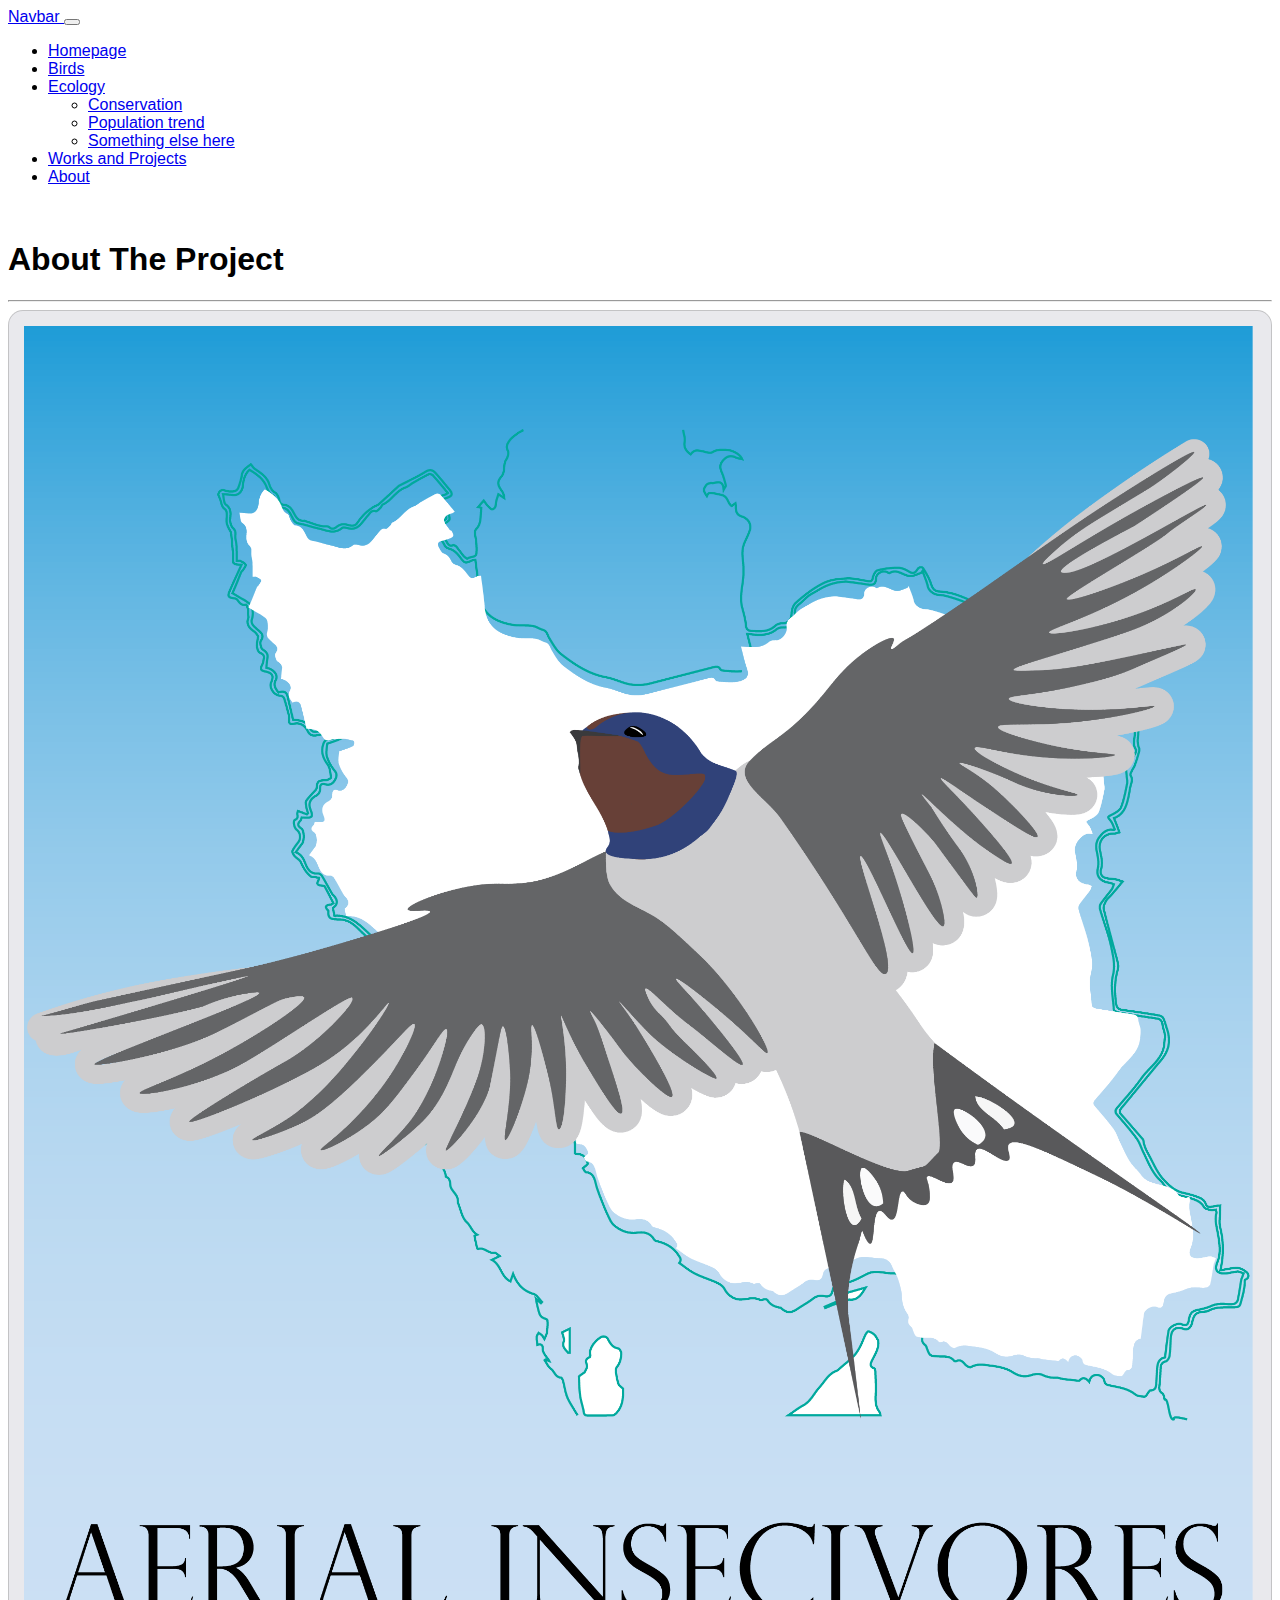
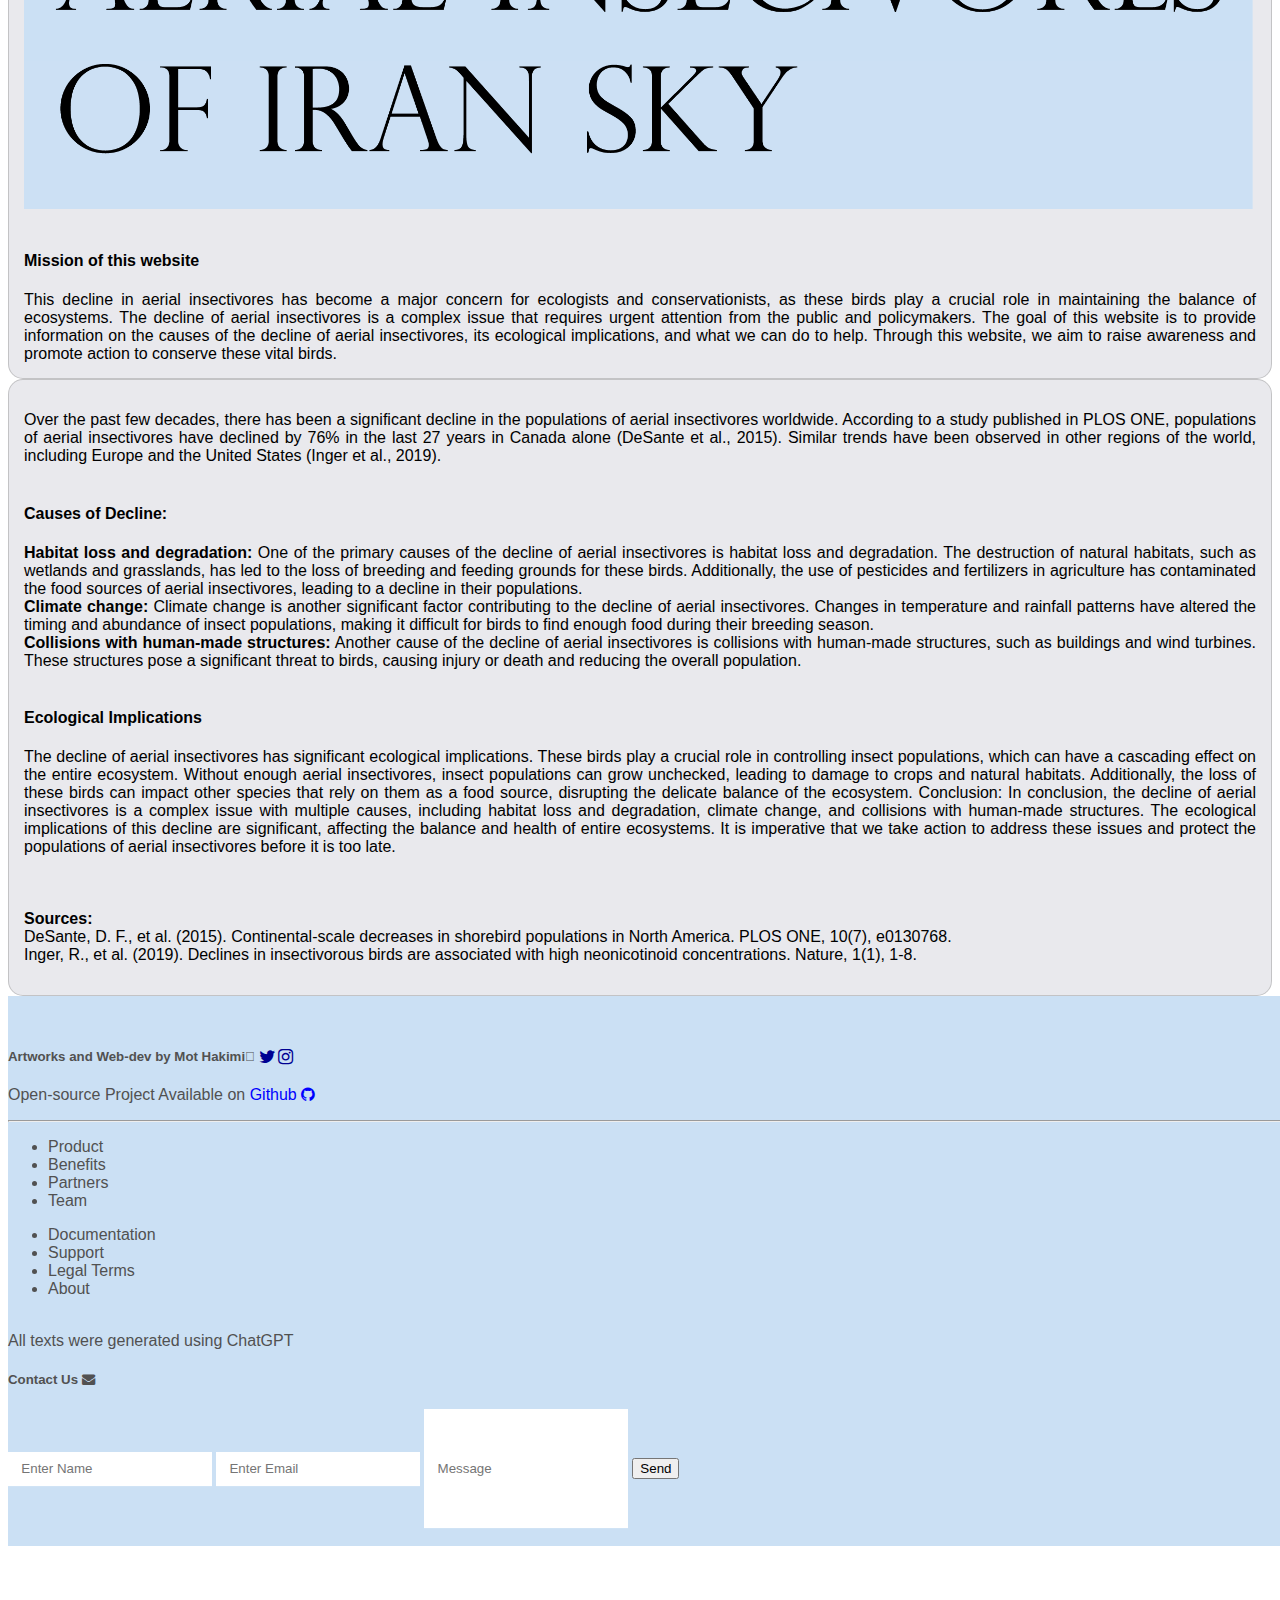
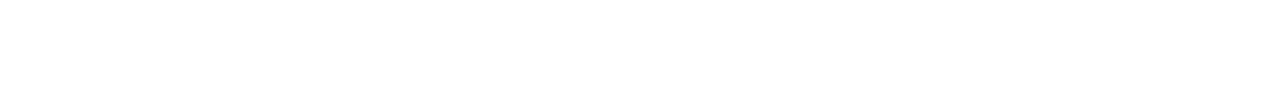
==== About.html @ 0e8baaa1 "added some pages" ====
<!DOCTYPE html>
<html>
  <head>
    <meta name="viewport" content="width=device-width, initial-scale=1" />
    <title>Arial Insectivores of Iran</title>
    <meta name="description" content="Arial Insectivores of Iran" />
    <link rel="stylesheet" href="style.css" />
    <link
      rel="stylesheet"
      href="https://cdnjs.cloudflare.com/ajax/libs/font-awesome/4.7.0/css/font-awesome.min.css"
    />
    <link
      href="https://cdn.jsdelivr.net/npm/bootstrap@5.0.2/dist/css/bootstrap.min.css"
      rel="stylesheet"
      integrity="sha384-EVSTQN3/azprG1Anm3QDgpJLIm9Nao0Yz1ztcQTwFspd3yD65VohhpuuCOmLASjC"
      crossorigin="anonymous"
    />
    <script src="components/header.js" type="text/javascript" defer></script>
    <script src="components/footer.js" type="text/javascript" defer></script>
    <script
      src="https://cdn.jsdelivr.net/npm/bootstrap@5.0.2/dist/js/bootstrap.bundle.min.js"
      integrity="sha384-MrcW6ZMFYlzcLA8Nl+NtUVF0sA7MsXsP1UyJoMp4YLEuNSfAP+JcXn/tWtIaxVXM"
      crossorigin="anonymous"
    ></script>
  </head>
  <body>
    <header-component></header-component>
    <main>
      <br />
      <div class="container">
        <h1>About The Project</h1>
        <hr class="rounded" />
        <div class="row">
          <div class="info col-md m-3 bg-transparent">
            <img src="images/banner-mobile.png"
            style="max-width:100%;max-height:100%">
<br>
<br>
<h4>Mission of this website</h4>
              This decline in aerial insectivores has become a major concern for
              ecologists and conservationists, as these birds play a crucial
              role in maintaining the balance of ecosystems. The decline of
              aerial insectivores is a complex issue that requires urgent
              attention from the public and policymakers. The goal of this
              website is to provide information on the causes of the decline of
              aerial insectivores, its ecological implications, and what we can
              do to help. Through this website, we aim to raise awareness and
              promote action to conserve these vital birds.
          </div>
          <div class="info col-md m-3 bg-transparent">
            <p>
              Over the past few decades, there has been a significant decline in
              the populations of aerial insectivores worldwide. According to a
              study published in PLOS ONE, populations of aerial insectivores
              have declined by 76% in the last 27 years in Canada alone (DeSante
              et al., 2015). Similar trends have been observed in other regions
              of the world, including Europe and the United States (Inger et
              al., 2019).
              <br />
              <br />
              <h4>Causes of Decline:</h4>
              <b>Habitat loss and degradation:</b> 
              One of the primary causes of the decline of aerial insectivores is habitat loss and degradation.
               The destruction of natural habitats, such as wetlands and grasslands, has led to the loss of 
               breeding and feeding grounds for these birds. Additionally, the use of 
               pesticides and fertilizers in agriculture has contaminated the food sources of aerial insectivores,
                leading to a decline in their populations.
              <br /><b>Climate change:</b> 
              Climate change is another significant factor contributing to the decline of aerial insectivores. 
              Changes in temperature and rainfall patterns have altered the timing and abundance of insect 
              populations, making it difficult for birds to find enough food during their breeding season.
            <br /><b>Collisions with human-made structures:</b> 
            Another cause of the decline of aerial insectivores is collisions with human-made structures, such as 
            buildings and wind turbines. These structures pose a significant threat to birds, causing injury or 
            death and reducing the overall population.
<br /><br />
<h4>Ecological Implications</h4>
The decline of aerial insectivores has significant ecological implications. 
These birds play a crucial role in controlling insect populations, which can have a cascading effect on the 
entire ecosystem. Without enough aerial insectivores, insect populations can grow unchecked, leading to damage 
to crops and natural habitats. Additionally, the loss of these birds can impact other species that rely on them as 
a food source, disrupting the delicate balance of the ecosystem.
Conclusion:
In conclusion, the decline of aerial insectivores is a complex issue with multiple causes, including habitat loss 
and degradation, climate change, and collisions with human-made structures. The ecological implications of this 
decline are significant, affecting the balance and health of entire ecosystems. It is imperative that we take 
action to address these issues and protect the populations of aerial insectivores before it is too late.
<br><br />
              
              <br /><br />
              <b>Sources:</b>
              <br />DeSante, D. F., et al. (2015). Continental-scale decreases
              in shorebird populations in North America. PLOS ONE, 10(7),
              e0130768. <br />Inger, R., et al. (2019). Declines in
              insectivorous birds are associated with high neonicotinoid
              concentrations. Nature, 1(1), 1-8.
            </p>
          </div>
        </div>
      </div>
    </main>
    <footer-component></footer-component>
  </body>
</html>
---- style.css ----
:root {
  --footer-bg: #515151;
}
.Title {
  padding-top: 350px;
}

.card-img-left {
  max-width: 90%;
}

.info {
  background-color: #e2e2e7c1;
  border: #9e9e9e80 1px solid;
  border-radius: 15px;
  padding: 15px;
  text-align: center;
  text-align: justify;
}

@import url(https://fonts.googleapis.com/css?family=Alegreya+Sans:300);

body {
  font-family: "Alegreya Sans", sans-serif;
}

/* Sticky footer position and size
-------------------------------------------------- */
html {
  position: relative;
  min-height: 100%;
}
body {
  /* Margin bottom by footer height */
  margin-bottom: 300px;
}
.footer {
  position: absolute;
  width: 100%;
  /* Set the fixed height of the footer here */
  height: fit-content;
}

/* Taller footer on small screens */
@media (max-width: 567em) {
  body {
    margin-bottom: 700px;
  }
  .footer {
    height: fit-content;
  }
}

/* Sticky footer style and color
-------------------------------------------------- */
footer {
  padding-top: 30px;
  background-color: #cbe0f4;
  color: var(--footer-bg);
}

footer a {
  color: var(--footer-bg);
  text-decoration: none;
}

footer a:hover,
footer a:focus {
  color: #aaa;
  text-decoration: none;
  border-bottom: 1px dotted #999;
}

footer .form-control {
  background-color: #ffffff;
  box-shadow: 0 1px 0 0 rgba(255, 255, 255, 0.1);
  border: none;
  resize: none;
  color: #c9c9c9;
  padding: 0.7em 1em;
}

/* Credits: https://www.codeply.com/p/EJd6H4Ejyi */
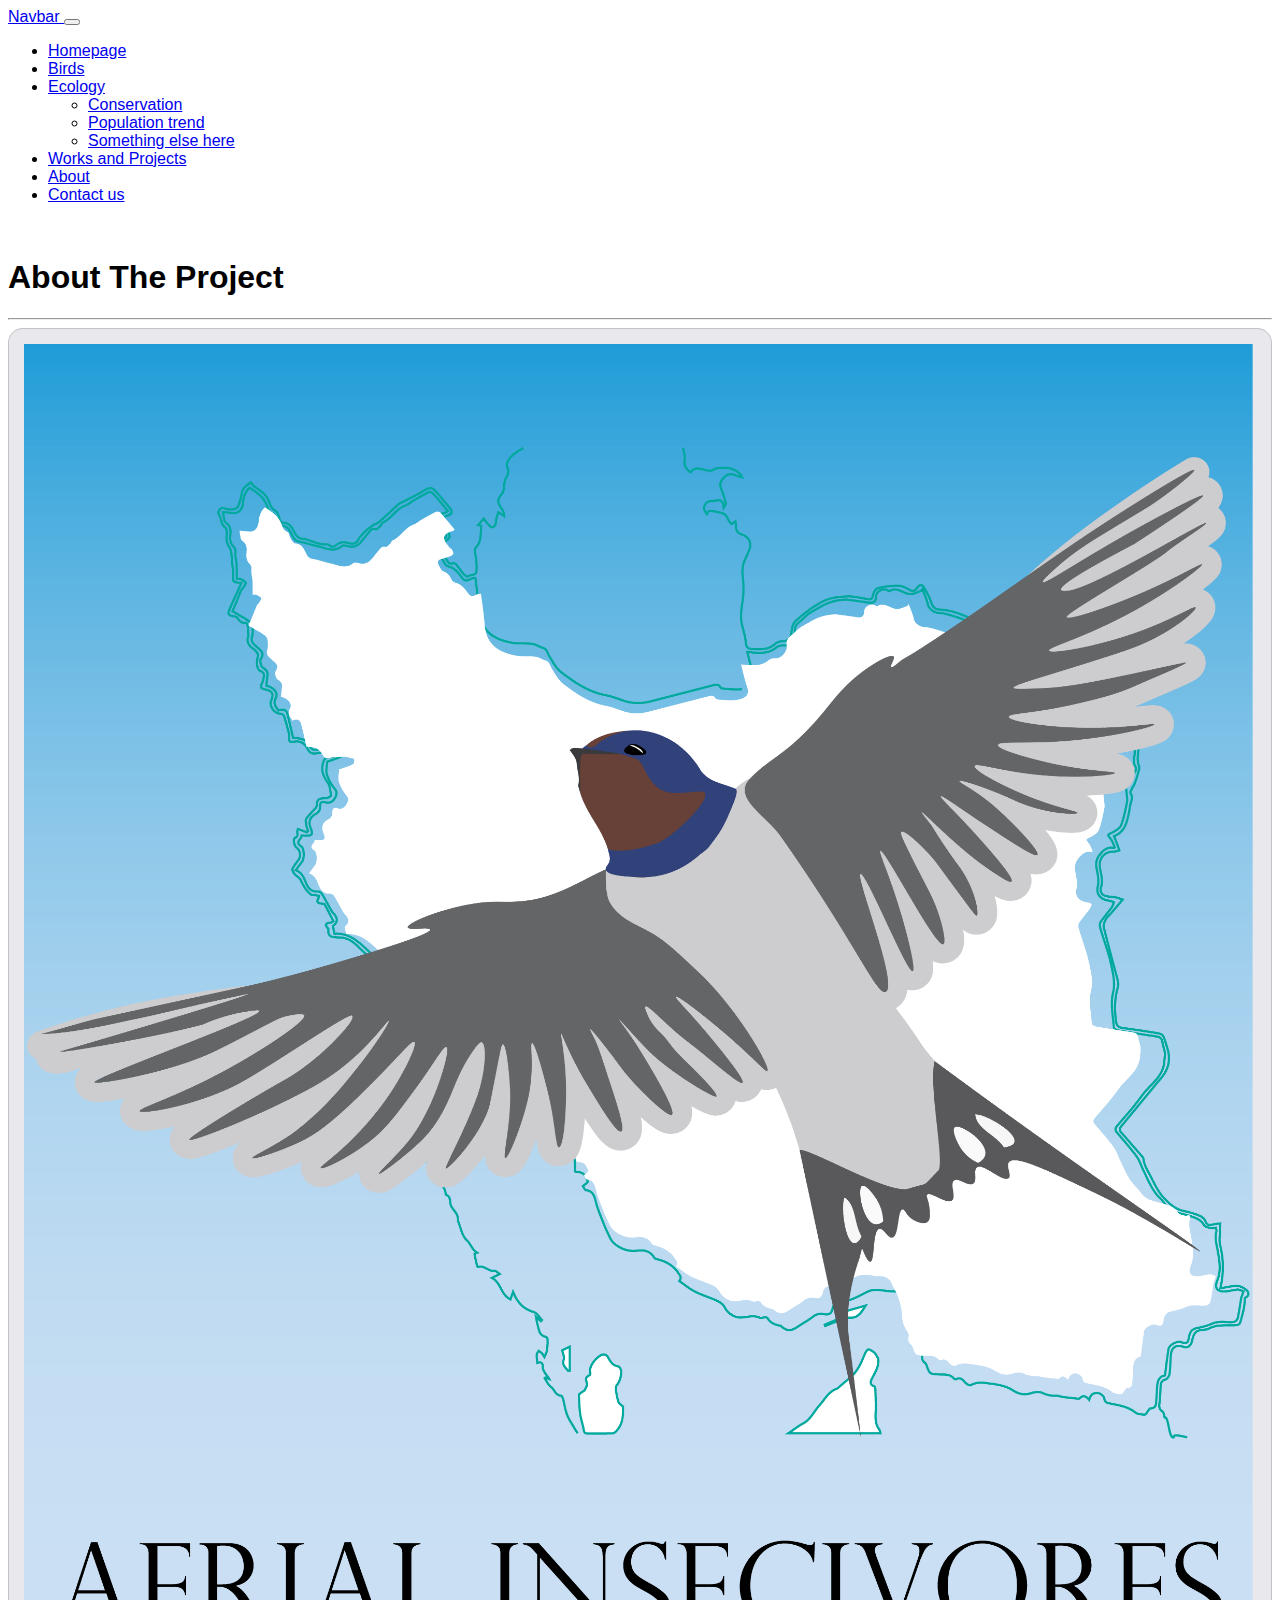
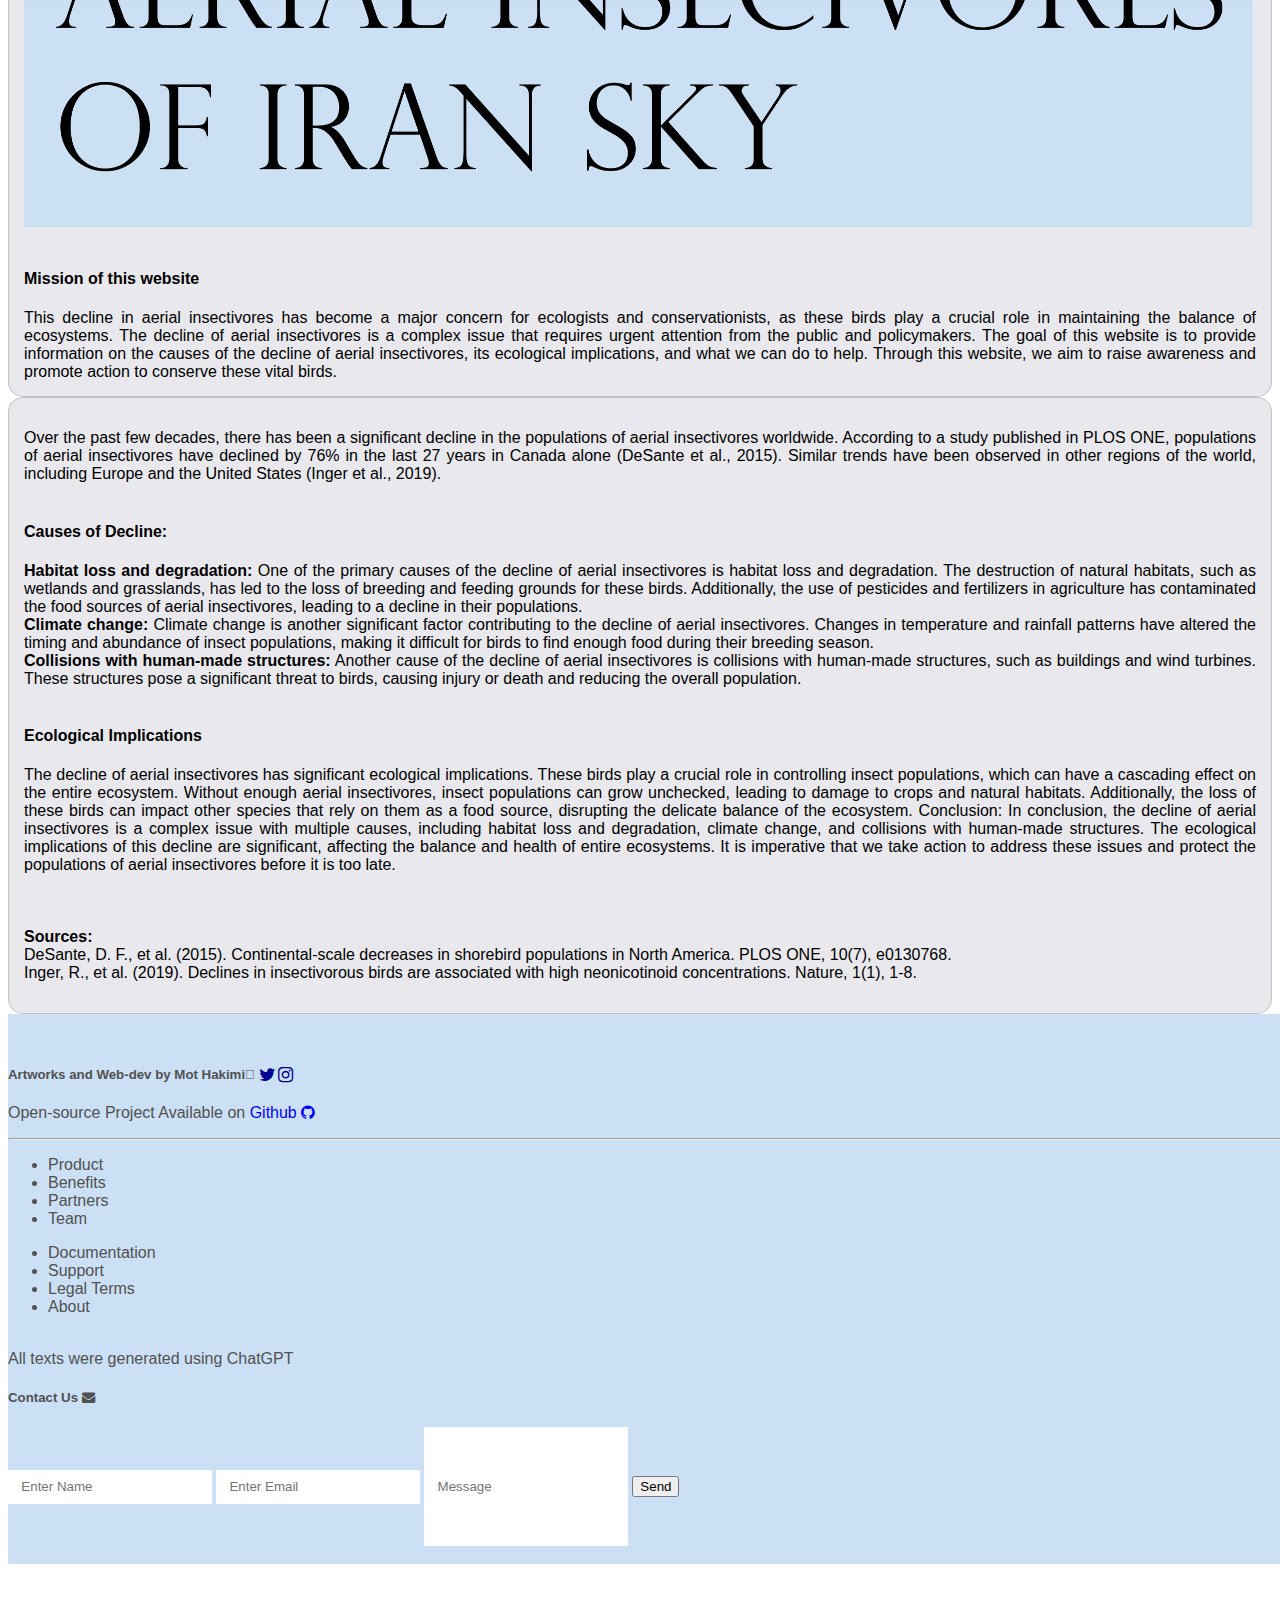
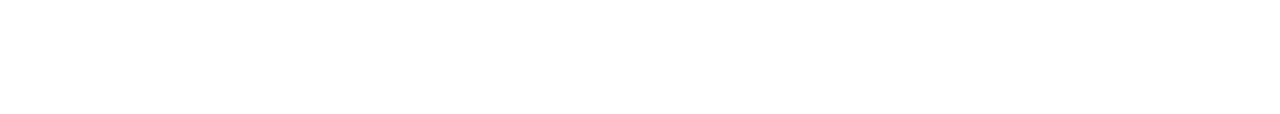
==== commit 5855a31a: "added contact nav" ====
--- a/About.html
+++ b/About.html
@@ -99,6 +99,7 @@
         </div>
       </div>
     </main>
+    <div id="Contact"></div>
     <footer-component></footer-component>
   </body>
 </html>
